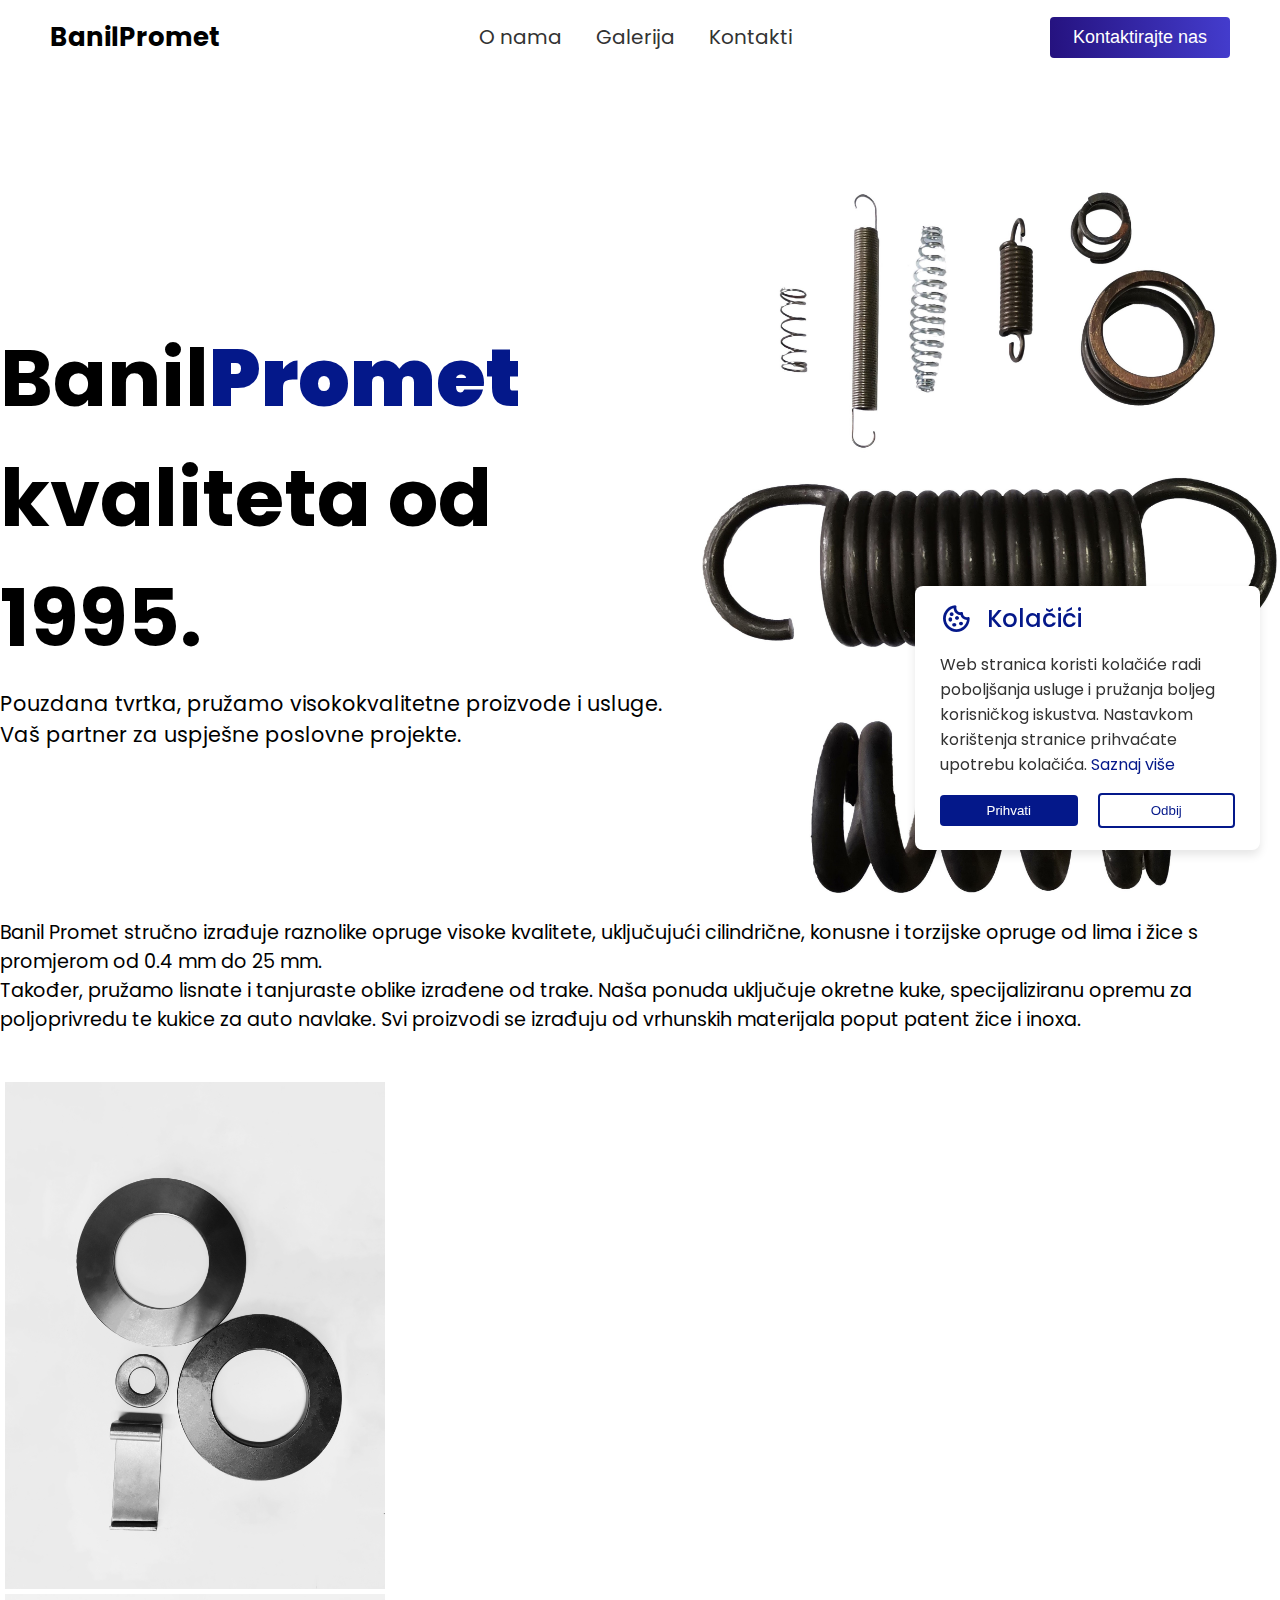
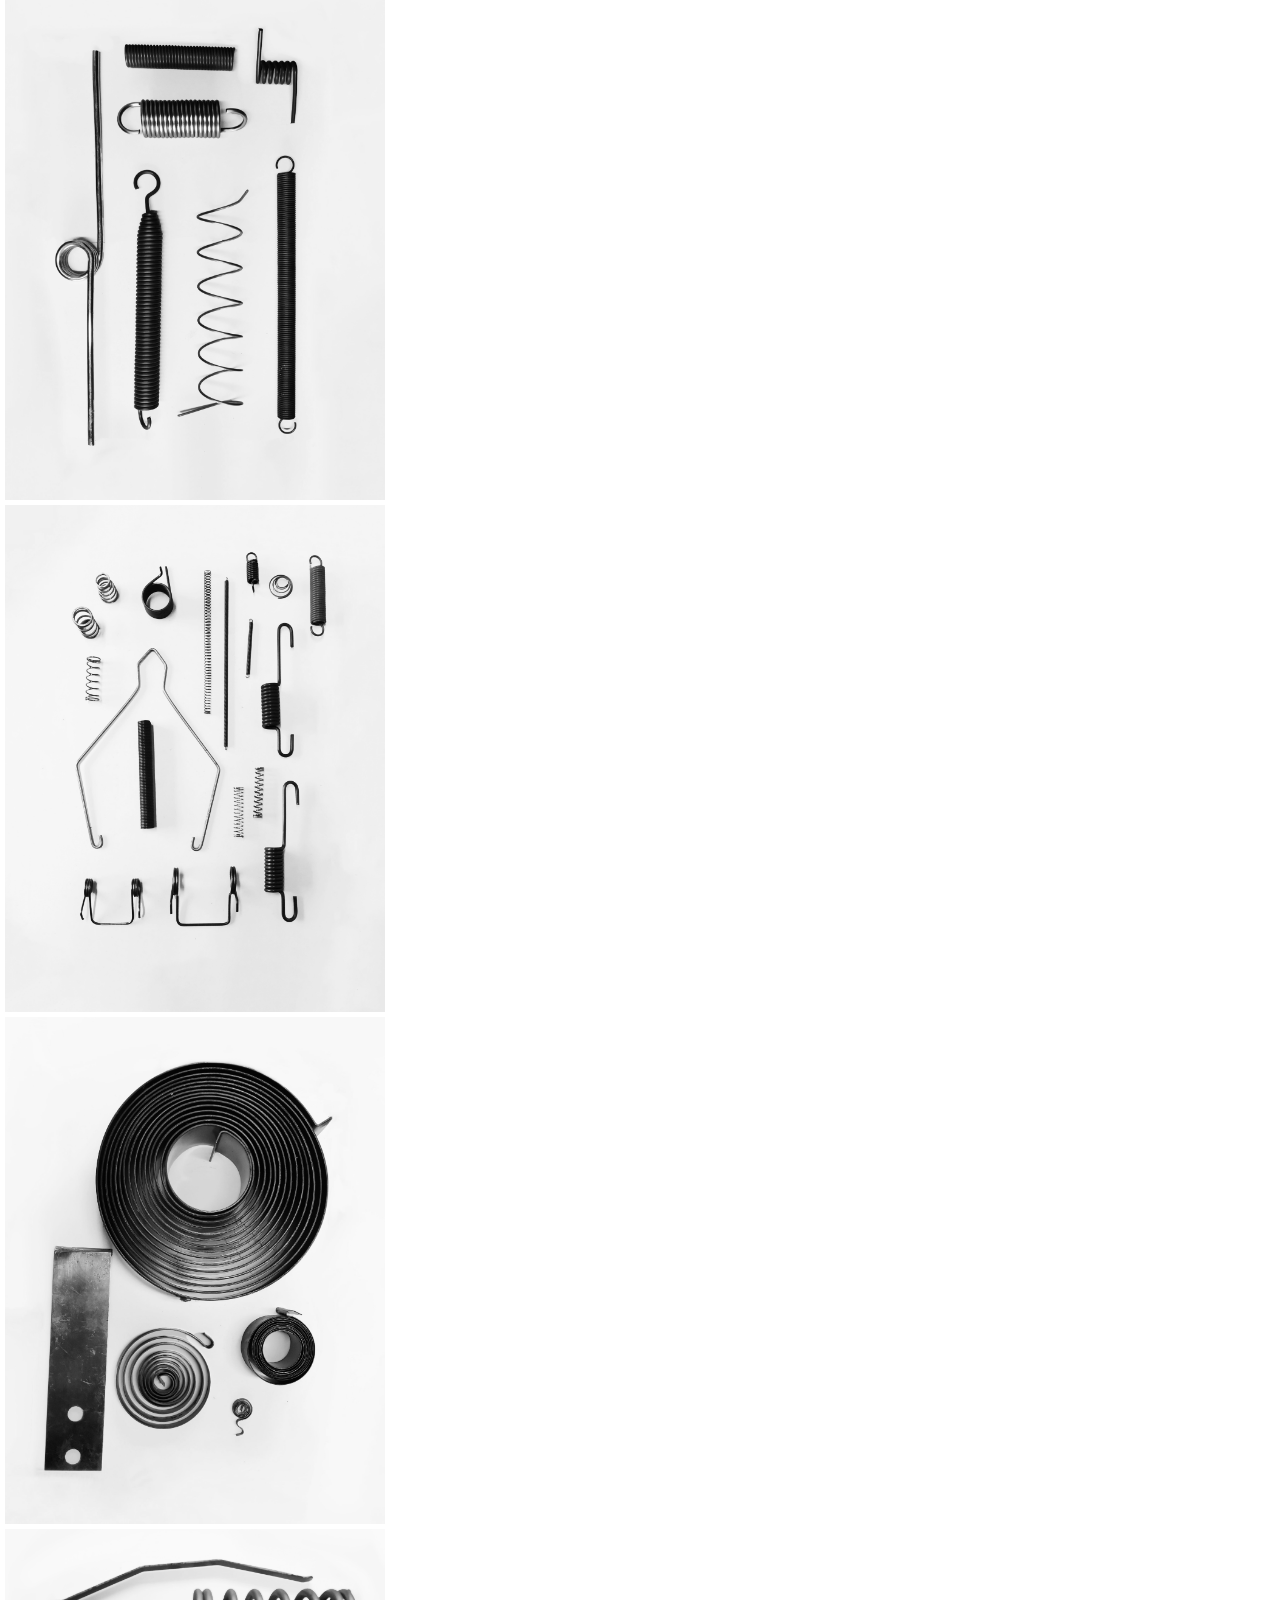
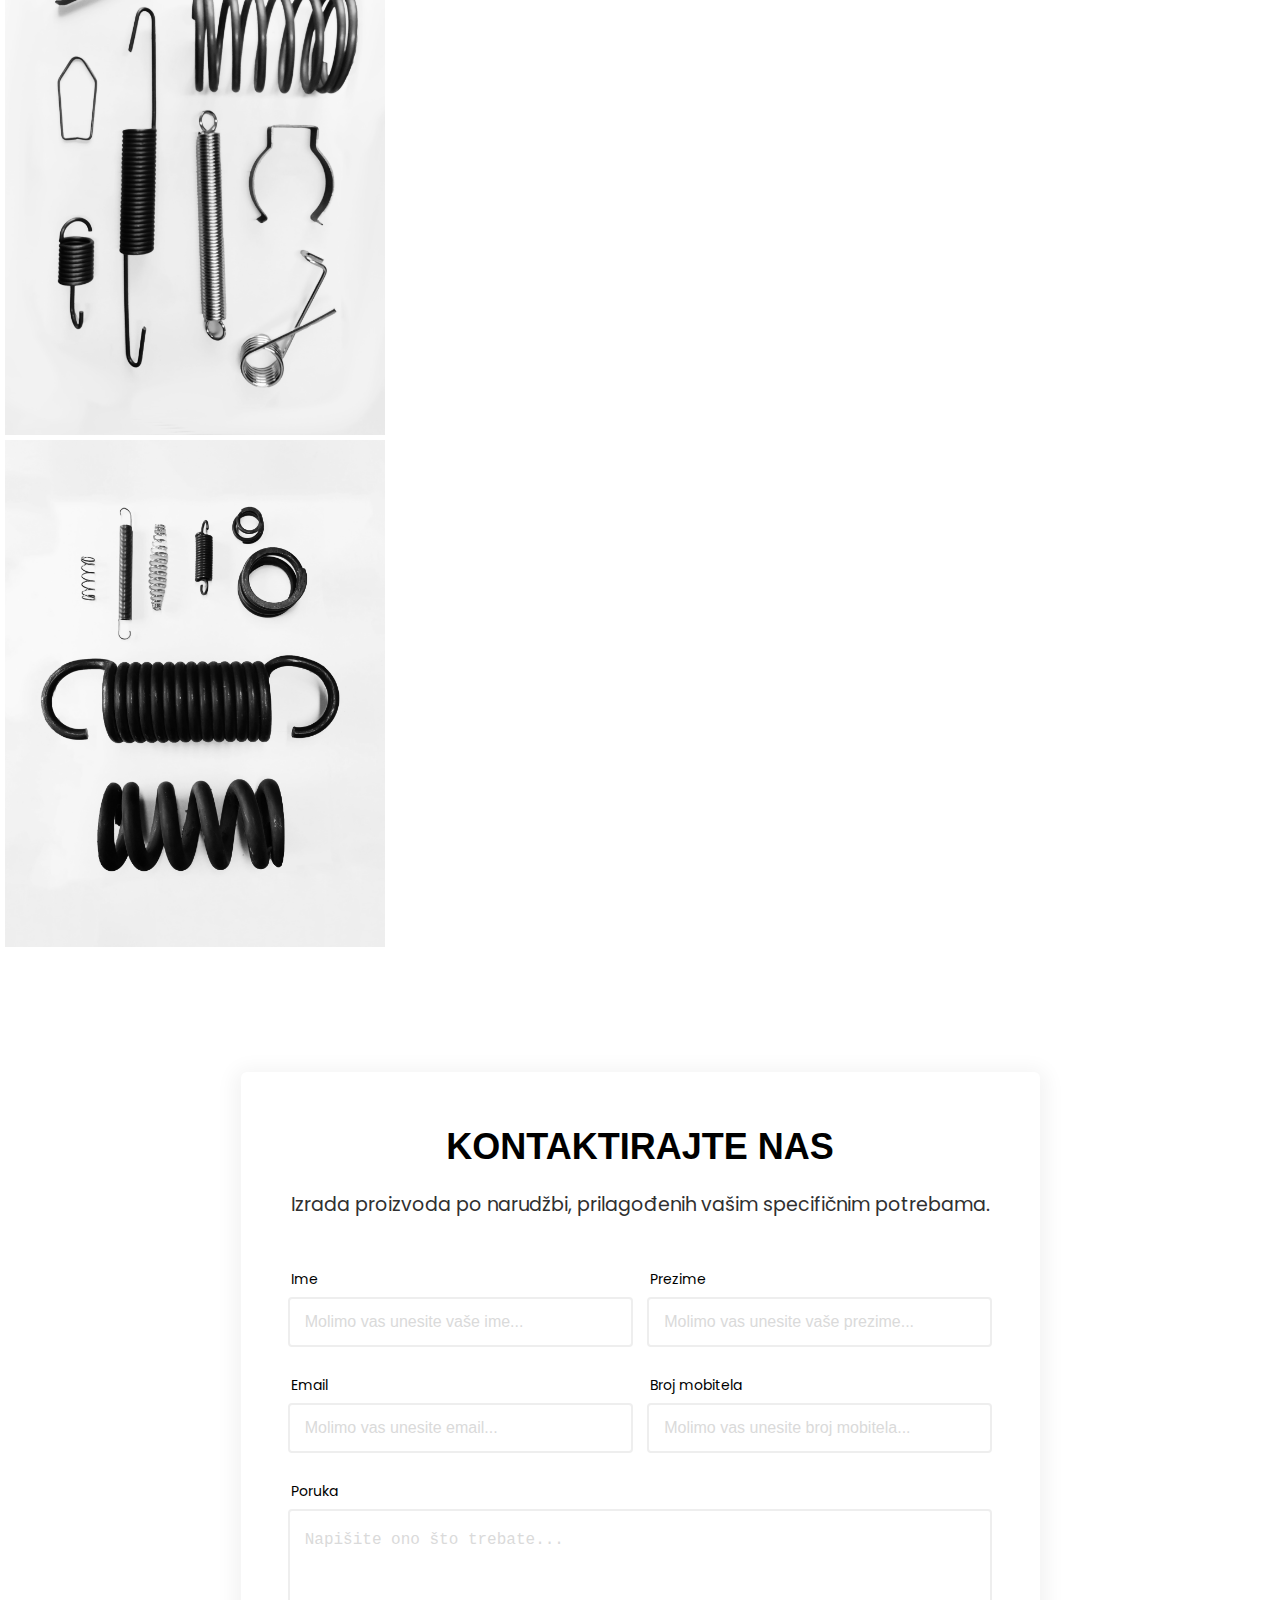
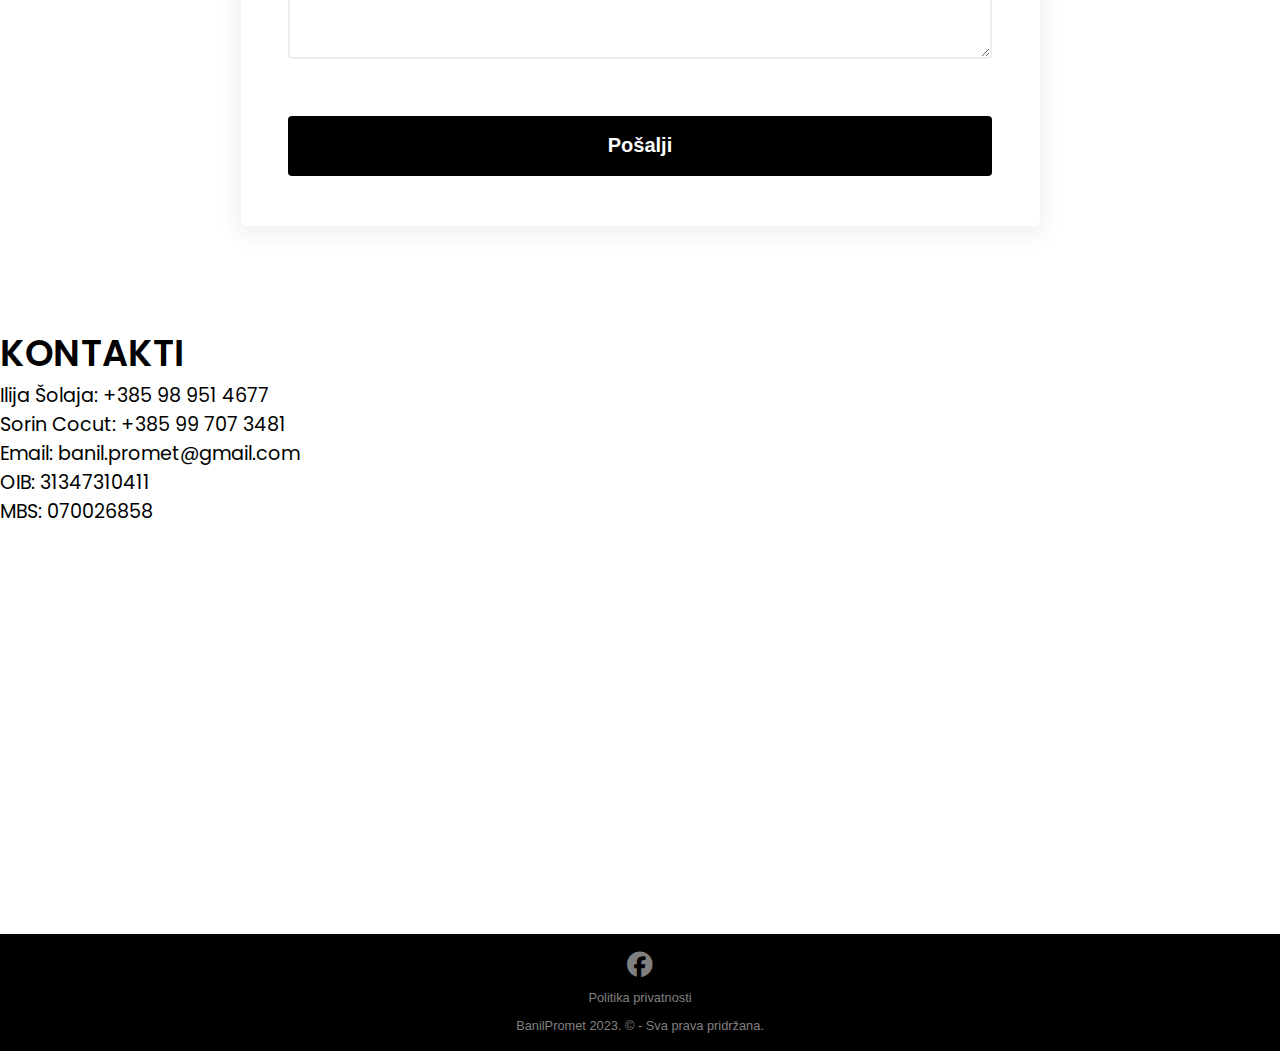
==== index.html @ e34fd718 "Add files via upload" ====
<!DOCTYPE html>
<html lang="en">

<head>
  <meta charset="UTF-8">
  <link rel="shortcut icon" type="x-icon" href="img/logo/logo.png">
  <meta name="viewport" content="width=device-width, initial-scale=1.0">
  <meta http-equiv='cache-control' content='no-cache'> 
  <meta http-equiv='expires' content='0'> 
  <meta http-equiv='pragma' content='no-cache'>
  <title>BanilPromet</title>
    <!-- Google Analytics -->
<script>
  (function(i,s,o,g,r,a,m){i['GoogleAnalyticsObject']=r;i[r]=i[r]||function(){
  (i[r].q=i[r].q||[]).push(arguments)},i[r].l=1*new Date();a=s.createElement(o),
  m=s.getElementsByTagName(o)[0];a.async=1;a.src=g;m.parentNode.insertBefore(a,m)
  })(window,document,'script','https://www.google-analytics.com/analytics.js','ga');
  
  ga('create', 'UA-XXXXX-Y', 'auto');
  ga('send', 'pageview');
  </script>
  <!-- End Google Analytics -->
  <link rel="stylesheet" href="https://cdn.jsdelivr.net/npm/swiper@9/swiper-bundle.min.css" />
  <link href="https://cdn.jsdelivr.net/npm/bootstrap@5.3.2/dist/css/bootstrap.min.css" rel="stylesheet"
    integrity="sha384-T3c6CoIi6uLrA9TneNEoa7RxnatzjcDSCmG1MXxSR1GAsXEV/Dwwykc2MPK8M2HN" crossorigin="anonymous">
    <link rel="preconnect" href="https://fonts.gstatic.com">
    <link href="https://fonts.googleapis.com/css2?family=Poppins:wght@400;600;900&display=swap" rel="stylesheet">
  <link rel="stylesheet" href="css/main.css">
  <link rel="stylesheet" href="css/responisve.css">
  <link rel="stylesheet" href="css/navbar.css">
  <link rel="stylesheet" href="css/slikice.css">
  <link rel="stylesheet" href="css/kontaktirajtenas.css">
  <link rel="stylesheet" href="css/all.css">

</head>

<body>
  <style>
    /* customizable snowflake styling */
    .snowflake {
      color: #fff;
      font-size: 1em;
      font-family: Arial, sans-serif;
      text-shadow: 0 0 5px #000;
    }
     
    .snowflake,.snowflake .inner{animation-iteration-count:infinite;animation-play-state:running}@keyframes snowflakes-fall{0%{transform:translateY(0)}100%{transform:translateY(110vh)}}@keyframes snowflakes-shake{0%,100%{transform:translateX(0)}50%{transform:translateX(80px)}}.snowflake{position:fixed;top:-10%;z-index:9999;-webkit-user-select:none;user-select:none;cursor:default;animation-name:snowflakes-shake;animation-duration:3s;animation-timing-function:ease-in-out}.snowflake .inner{animation-duration:10s;animation-name:snowflakes-fall;animation-timing-function:linear}.snowflake:nth-of-type(0){left:1%;animation-delay:0s}.snowflake:nth-of-type(0) .inner{animation-delay:0s}.snowflake:first-of-type{left:10%;animation-delay:1s}.snowflake:first-of-type .inner,.snowflake:nth-of-type(8) .inner{animation-delay:1s}.snowflake:nth-of-type(2){left:20%;animation-delay:.5s}.snowflake:nth-of-type(2) .inner,.snowflake:nth-of-type(6) .inner{animation-delay:6s}.snowflake:nth-of-type(3){left:30%;animation-delay:2s}.snowflake:nth-of-type(11) .inner,.snowflake:nth-of-type(3) .inner{animation-delay:4s}.snowflake:nth-of-type(4){left:40%;animation-delay:2s}.snowflake:nth-of-type(10) .inner,.snowflake:nth-of-type(4) .inner{animation-delay:2s}.snowflake:nth-of-type(5){left:50%;animation-delay:3s}.snowflake:nth-of-type(5) .inner{animation-delay:8s}.snowflake:nth-of-type(6){left:60%;animation-delay:2s}.snowflake:nth-of-type(7){left:70%;animation-delay:1s}.snowflake:nth-of-type(7) .inner{animation-delay:2.5s}.snowflake:nth-of-type(8){left:80%;animation-delay:0s}.snowflake:nth-of-type(9){left:90%;animation-delay:1.5s}.snowflake:nth-of-type(9) .inner{animation-delay:3s}.snowflake:nth-of-type(10){left:25%;animation-delay:0s}.snowflake:nth-of-type(11){left:65%;animation-delay:2.5s}
    </style>
    <div class="snowflakes" aria-hidden="true">
      <div class="snowflake">
        <div class="inner">❅</div>
      </div>
      <div class="snowflake">
        <div class="inner">❅</div>
      </div>
      <div class="snowflake">
        <div class="inner">❅</div>
      </div>
      <div class="snowflake">
        <div class="inner">❅</div>
      </div>
      <div class="snowflake">
        <div class="inner">❅</div>
      </div>
      <div class="snowflake">
        <div class="inner">❅</div>
      </div>
      <div class="snowflake">
        <div class="inner">❅</div>
      </div>
      <div class="snowflake">
        <div class="inner">❅</div>
      </div>
      <div class="snowflake">
        <div class="inner">❅</div>
      </div>
      <div class="snowflake">
        <div class="inner">❅</div>
      </div>
      <div class="snowflake">
        <div class="inner">❅</div>
      </div>
      <div class="snowflake">
        <div class="inner">❅</div>
      </div>
    </div>
  <div id="loading">
    <div class="spinner"></div>
  </div>
  <div class="container1 container">
    <nav>
      <h2><a href="/" class="b2">BanilPromet</a></h2>
      <div class="navbar">
        <ul class="no-padding no-margin">
          <li><a href="#onama">O nama</a></li>
          <li><a href="#galerija">Galerija</a></li>
          <li><a href="#kontakti">Kontakti</a></li>
        </ul>
      </div>
      <button type="button" class="connection "><a href="#kontaktirajtenas" class="b1">Kontaktirajte nas</a> </button>

      <div class="bc">
        <div class="hamburger-menu">
          <div class="slice"></div>
          <div class="slice"></div>
          <div class="slice"></div>
        </div>
      </div>

    </nav>
  </div>
  
  </div>
  <section class="section-hero container mb-5">
    <div class="hero-gauche">
      <h1>Banil<strong>Promet</strong> <br>kvaliteta od 1995.</h1>
      <p>Pouzdana tvrtka, pružamo visokokvalitetne proizvode i usluge. Vaš partner za uspješne poslovne projekte.
    </div>
    <div class="hero-droite ">
      <img src="img/galery/1.3.jpg" alt="opruge">
    </div>
    <div id="onama"></div>
  </section>
  <div class="container">
    <div class="row justify-content-md-center">
      <div class="c2 mb-5 mt-5 mb-md-0 col-12 col-lg-8 col-md-11">
        <p>Banil Promet stručno izrađuje raznolike opruge visoke kvalitete, uključujući cilindrične, konusne i torzijske
          opruge od lima i žice s promjerom od 0.4 mm do 25 mm. </p>
      </div>
    </div>
  </div>
  <div class="swiper mySwiper container">
    <div class="swiper-wrapper">
      <div class="swiper-slide">
        <img src="img/galery/2.1.jpg" alt="">
      </div>
      <div class="swiper-slide">
        <img src="img/galery/3.1.jpg" alt="">
      </div>
      <div class="swiper-slide">
        <img src="img/galery/4.1.jpg" alt="">
      </div>
      <div class="swiper-slide">
        <img src="img/galery/5.1.jpg" alt="">
      </div>
      <div class="swiper-slide">
        <img src="img/galery/1.1.jpg" alt="">
      </div>
      <div class="swiper-slide">
        <img src="img/galery/6.1.jpg" alt="">
      </div>
 
      <!-- 15 div -->

    </div>
  </div>



  <!-- Swiper JS -->
  <script src="https://cdn.jsdelivr.net/npm/swiper@9/swiper-bundle.min.js"></script>

  <!-- Initialize Swiper -->
  <script>
    var swiper = new Swiper(".mySwiper", {
      effect: "coverflow",
      grabCursor: true,
      centeredSlides: true,
      slidesPerView: "auto",
      coverflowEffect: {
        rotate: 2,
        stretch: 0,
        depth: 150,
        modifier: 1,
        slideShadows: true,
      },
      loop: true,
    });
  </script>
  <div class="container">
    <div class="row justify-content-md-center">
      <div class="c2 mt-5 mt-md-2 col-12 col-lg-8 col-md-11">
        <p>Također, pružamo lisnate i tanjuraste oblike izrađene od
          trake. Naša ponuda uključuje okretne kuke, specijaliziranu opremu za poljoprivredu te kukice za auto navlake.
          Svi proizvodi se izrađuju od vrhunskih materijala poput patent žice i inoxa.</p>
      </div>
    </div>
  </div>

  <div class="container container2 no-padding" id="galerija">
    <div class="d-flex flex-row flex-wrap justify-content-center">
      <div class="d-flex flex-column">
        <img src="img/galery/2.1.jpg" class="img-fluid">

        <img src="img/galery/3.1.jpg" class="img-fluid">
      </div>

      <div class="d-flex flex-column">
        <img src="img/galery/4.1.jpg" class="img-fluid">

        <img src="img/galery/5.1.jpg" class="img-fluid">
      </div>

      <div class="d-flex flex-column">
        <img src="img/galery/6.1.jpg" class="img-fluid">
        <img src="img/galery/1.1.jpg" class="img-fluid">
      </div>
    </div>
  </div>

 
  <div class="contact_us_2 container col-11 col-md-12" id="kontaktirajtenas">
    <div class="responsive-container-block big-container">
      <div class="blueBG">
      </div>
      <div class="responsive-container-block container">
        <form class="form-box" action="https://formsubmit.co/bbbd1732621236dec9d88418cb153013" method="POST">
          <div class="container-block form-wrapper">
            <p class="text-blk contactus-head">
              Kontaktirajte nas
            </p>
            <h1 id="sec03"></h1>
            <p class="text-blk contactus-subhead">
              Izrada proizvoda po narudžbi, prilagođenih vašim specifičnim potrebama.
            </p>
            <div class="responsive-container-block">
              <div class="responsive-cell-block wk-ipadp-6 wk-tab-12 wk-mobile-12 wk-desk-6" id="i10mt">
                <p class="text-blk input-title">
                  Ime
                </p>
                <input class="input" id="ijowk" name="Ime" placeholder="Molimo vas unesite vaše ime..." required>
              </div>
              <div class="responsive-cell-block wk-desk-6 wk-ipadp-6 wk-tab-12 wk-mobile-12">
                <p class="text-blk input-title">
                  Prezime
                </p>
                <input class="input" id="indfi" name="Prezime" placeholder="Molimo vas unesite vaše prezime..."
                  required>
              </div>
              <div class="responsive-cell-block wk-desk-6 wk-ipadp-6 wk-tab-12 wk-mobile-12">
                <p class="text-blk input-title">
                  Email
                </p>
                <input class="input" id="ipmgh" name="Email" placeholder="Molimo vas unesite email..." required>
              </div>
              <div class="responsive-cell-block wk-desk-6 wk-ipadp-6 wk-tab-12 wk-mobile-12">
                <p class="text-blk input-title">
                  Broj mobitela
                </p>
                <input class="input" id="imgis" name="Broj Mobitela" placeholder="Molimo vas unesite broj mobitela..."
                  required>
              </div>
              <div class="responsive-cell-block wk-tab-12 wk-mobile-12 wk-desk-12 wk-ipadp-12" id="i634i">
                <p class="text-blk input-title">
                  Poruka
                </p>
                <textarea class="textinput" id="i5vyy" name="Poruka" placeholder="Napišite ono što trebate..."
                  required></textarea>
              </div>
            </div>
            <button class="submit-btn">
              Pošalji
            </button>
          </div>
          <div class="social-media-links">
          </div>
        </form>
      </div>
    </div>
  </div>
  <div class="container">
    <div class="row d3">
      <div class="col-12 col-lg-6">
        <h1 id="kontakti"></h1>
        <h1>KONTAKTI</h1>
        <p>

          Ilija Šolaja: +385 98 951 4677 <br>
          Sorin Cocut: +385 99 707 3481 <br>
          Email: banil.promet@gmail.com <br>
          OIB: 31347310411 <br>
          MBS: 070026858
        </p>
      </div>
      <div class="col-12 col-lg-6">
        <p>
          <iframe
            src="https://www.google.com/maps/embed?pb=!1m18!1m12!1m3!1d2780.8438327858803!2d16.977237876860507!3d45.814385910004795!2m3!1f0!2f0!3f0!3m2!1i1024!2i768!4f13.1!3m3!1m2!1s0x4767b44f2ce5188f%3A0x8746fec97c2e1b0a!2sBulinac%2098%2C%2043273%2C%20Bulinac%2C%20Hrvatska!5e0!3m2!1shr!2sus!4v1696094321260!5m2!1shr!2sus"
            style="border:0;" allowfullscreen="" loading="lazy" referrerpolicy="no-referrer-when-downgrade"></iframe>
        </p>
      </div>
    </div>
  </div>
  </div>
  
  <footer>
    <div class="footer">
    <div class="row">
    <a href="https://www.facebook.com/banilpromet/?locale=hr_HR"><i class="fa-brands fa-facebook"></i></a>
    </div>
    
    <div class="row justify-content-center">
    <ul>
    <li><a href="pravila">Politika privatnosti</a></li>
    </ul>
    </div>
    
    <div class="row justify-content-center">
     BanilPromet 2023. ©  - Sva prava pridržana.
    </div>
    </div>
    </footer>
    <div class="wrapper">
      <header>
        <i class="bx bx-cookie"></i>
        <h2 class="no-margin">Kolačići</h2>
      </header>
      <div class="data">
        <p>Web stranica koristi kolačiće radi poboljšanja usluge i pružanja boljeg korisničkog iskustva. Nastavkom korištenja stranice prihvaćate upotrebu kolačića. <a href="pravila.html"> Saznaj više</a></p>
      </div>
      <div class="buttons">
        <button class="button" id="acceptBtn">Prihvati</button>
        <button class="button" id="declineBtn">Odbij</button>
      </div>
    </div>
</body>
<script src="https://cdn.jsdelivr.net/npm/bootstrap@5.3.2/dist/js/bootstrap.bundle.min.js"
  integrity="sha384-C6RzsynM9kWDrMNeT87bh95OGNyZPhcTNXj1NW7RuBCsyN/o0jlpcV8Qyq46cDfL" crossorigin="anonymous"></script>
<script src="js/jquery-3.3.1.min.js"></script>
<script src="js/navbar.js"></script>
<script src="js/loading.js"></script>
<link href="https://unpkg.com/boxicons@2.1.2/css/boxicons.min.css" rel="stylesheet" />
<script src="js/script.js"></script>
</html>
---- css/main.css ----
* {
    margin: 0;
    padding: 0;
    box-sizing: border-box;
}

img {
    max-width: 100%;
    height: auto;
    display: block;
}

@import url('https://fonts.googleapis.com/css2?family=Poppins:wght@300;400;500;600&display=swap');
/* font-family: 'Poppins', sans-serif; */

.no-padding {
    padding-left: 0;
    padding-right: 0;
}

.no-margin {
    margin: 0;
}

#loading {
    position: fixed;
    width: 100%;
    height: 100%;
    top: 0;
    left: 0;
    right: 0;
    bottom: 0;
    background-color: #000;
    z-index: 9999;
    display: flex;
    justify-content: center;
    align-items: center;
}

/* Spinner */
.spinner {
    width: 50px;
    height: 50px;
    border: 3px solid #fff;
    border-top-color: transparent;
    border-radius: 50%;
    animation: spin 1s linear infinite;
}

@keyframes spin {
    0% {
        transform: rotate(0deg);
    }

    100% {
        transform: rotate(360deg);
    }
}

/* =============================== OPĆE KARAKTERISTIKE ======================================================= */

a {
    text-decoration: none;
}

.c1 {
    padding-left: 0;
    font-size: 1.25em;
}

.c2 {
    font-size: 1.2em;
}

.section-hero {
    flex-direction: column;
    justify-content: center;
}

.container2 {
    display: none;
}

iframe {
    width: 100%;
    height: 400px;
}

.d3 {
    font-size: 1.20em;
}

.d3 h1 {
    font-size: 1.9em;
    font-weight: 600;
}



.swiper {



    box-sizing: border-box;
}

.swiper-slide {
    background-position: center;
    background-size: cover;
    width: 250px;

}

.swiper-slide img {
    display: block;
    width: 100%;
}

.footer {
    background: #000;
    padding: 5px 0px;
    font-family: 'Play', sans-serif;
    text-align: center;
}

.footer .row {
    width: 100%;
    margin: 1% 0%;
    color: gray;
    font-size: 0.8em;
}

.footer .row a {
    text-decoration: none;
    color: gray;
    transition: 0.5s;
}

.footer .row a:hover {
    color: #fff;
}

.footer .row ul {
    width: 100%;
}

.footer .row ul li {
    display: inline-block;
    margin: 0px 30px;
}

.footer .row a i {
    font-size: 2em;
    margin: 0% 1%;
}

@media (max-width:720px) {
    .footer {
        text-align: left;
        padding: 5%;
    }

    .footer .row ul li {
        display: block;
        margin: 10px 0px;
        text-align: left;
    }

    .footer .row a i {
        margin: 0% 3%;
    }
}

.wrapper {
    position: fixed;
    bottom: 50px;
    right: -370px;
    max-width: 345px;
    width: 100%;
    background: #fff;
    border-radius: 8px;
    padding: 15px 25px 22px;
    transition: right 0.3s ease;
    box-shadow: 0 5px 10px rgba(0, 0, 0, 0.1);
    z-index: 1000;
  }
  .wrapper.show {
    right: 20px;
  }
  .wrapper header {
    display: flex;
    align-items: center;
    column-gap: 15px;
  }
  header i {
    color: #04188a;;
    font-size: 32px;
  }
  header h2 {
    color: #04188a;;
    font-weight: 500;
  }
  .wrapper .data {
    margin-top: 16px;
  }
  .wrapper .data p {
    color: #333;
    font-size: 16px;
  }
  .data p a {
    color: #04188a;;
    text-decoration: none;
  }
  .data p a:hover {
    text-decoration: underline;
  }
  .wrapper .buttons {
    margin-top: 16px;
    width: 100%;
    display: flex;
    align-items: center;
    justify-content: space-between;
  }
  .buttons .button {
    border: none;
    color: #fff;
    padding: 8px 0;
    border-radius: 4px;
    background: #04188a;;
    cursor: pointer;
    width: calc(100% / 2 - 10px);
    transition: all 0.2s ease;
  }
  .buttons #acceptBtn:hover {
    background-color: #034bf1;
  }
  #declineBtn {
    border: 2px solid #04188a;;
    background-color: #fff;
    color: #04188a;;
  }
  #declineBtn:hover {
    background-color: #04188a;
    color: #fff;
  }

  .u1{
    text-align: center;
    margin-bottom: 50px;
  }
---- css/responisve.css ----
@media screen and (min-width: 576px){
    .cookies{
        flex-wrap: nowrap;
    }
}
@media screen and (min-width: 768px){
    
    .hero-gauche h1 {
        font-size: 55px;
       
    }
    .section-hero{
        flex-direction: row;
    }
    .container2{
        display: block;
        margin-top: 3em;
    }
    .flex-column {
        max-width: 240px;
    }
    .container2 img {
        margin: 5px;
    }
    .swiper{
        display: none;
    }
    
   
}
@media screen and (min-width: 992px){
    
    .c1{
        padding-left: 1em;
    }
    .hero-gauche h1 {

        font-size: 80px;
    }
    .container2{
        display: block;
    }
    .flex-column {
        max-width: 320px;
    }
    .container2 img {
        margin-bottom: 5px;
    }
    
    
}
@media screen and (min-width: 1200px){
    .hero-gauche h1 {

        font-size: 80px;
    }
    .container2{
        display: block;
    }
    .flex-column {
        max-width: 380px;
    }
    .container2 img {
       margin-bottom: 5px;
    }
    

}
@media screen and (min-width: 1400px){
    .container2{
        display: block;
    }
.flex-column {
    max-width: 440px;
}

.container2 img {
    margin: 5px;
}



}
---- css/navbar.css ----
*, ::before, ::after {

    box-sizing: border-box;
    padding: 0;
    margin: 0;
}

body {
    font-family: Poppins , 'Arial' , 'sans-serif';
    height: 100vh;
}

.container1 {

    width: 100%;
    height: auto;
    display: flex;
    flex-wrap: wrap;
    flex-direction: column;
    align-items: center;


}

/* Navigation */

nav {
    position: fixed;
    top: 0;
    width: 100%;
    height: 75px;
    background: white;
    display: flex;
    padding-left: 50px;
    padding-right: 50px;
    align-items: center;
    justify-content: space-between;
    z-index: 10;
}

nav h2 {

    font-size: 26px;
 
    margin-right: auto;
}
.b2{
    color: black;
}
.b1 {
    color: white;
}
nav ul {
    list-style-type: none;
}

nav ul li {

    display: inline-block;
    margin: 0 15px;
    font-size: 20px;
    
}

nav ul li a {
    color: #333;
    text-decoration: none;
}

nav ul li a::after {
    content: "";
    display: block; /* car de base les pseudos-éléments sont de type inline*/

    width: 0px;
    height: 2px;

    margin: 0 auto 0 auto;
    
    border-radius: 2px;
    
    background: #04188a;
    transition: width 0.2s ease-out;
}

nav ul li a:hover::after {
    width: 80%;
}
nav ul li a:hover {
    color: #04188a;
}


nav .connection {

    /* position: relative;
    top: -2px; */
    
    width: 180px;
    height: auto;
    padding: 10px 0;
    margin-left: auto;
    border: none;
    border-radius: 4px;

    outline: none;
    background: linear-gradient(84.12deg, #1d076b -24.93%, #504dec 139.25%);

    color: white;

    font-size: 18px;

    display: flex;
    justify-content: center;
    align-items: center;

    cursor: pointer;
}

nav .connection:hover {

    background: linear-gradient(84.12deg, #9271E8 139.25%, #060881 -24.93%) ;

}


/* Hamburger anim */

nav .hamburger-menu{

    display: none;

    position: absolute;
    top: 10px;
    right: 20px;

    width: 40px;
    height: 42px;

    cursor: pointer;

}

nav .hamburger-menu .slice {

    position: absolute;

    width: 100%;
    height: 4px;

    background: #000;
    border-radius: 4px;

    
    transition: all 0.5s ease-in-out;
    
}

nav .hamburger-menu .slice:nth-child(1) {

    top: 5px;
    
}
nav .hamburger-menu .slice:nth-child(2) {

    top: 18px;
    
}
nav .hamburger-menu .slice:nth-child(3) {

    top: 31px;
    
}

nav .hamburger-menu.active .slice:nth-child(1) {
    top: 18px;
    transform: rotate(135deg);

}
nav .hamburger-menu.active .slice:nth-child(2) {
    opacity: 0;
    transform: translateX(-10px);

}
nav .hamburger-menu.active .slice:nth-child(3) {
    top: 18px;
    transform: rotate(-135deg);

}



/* Hero Section */

.section-hero {

    position: relative;
    margin-top: 90px;

    display: flex;
    justify-content: space-around;
    align-items: center;

}

.hero-gauche {

    max-width: 700px;
}



.hero-gauche h1 strong {

    color: #04188a;
}

.hero-gauche p {

    margin-top: 10px;
    font-size: 1.3em;
}

.hero-gauche input {
    

    width: 300px;

    margin-top: 40px;
    padding: 7px;

    font-size: 20px;

    border: 1px solid #333;
    outline: none;
    border-radius: 4px;

}

.hero-gauche input:focus {

    border: 1px solid #9271E8;
}

.hero-gauche button {

    position: relative;
    left: 20px;

    width: 150px;
    height: auto;
    padding: 10px;

    border: none;
    border-radius: 4px;

    outline: none;
    background: linear-gradient(84.12deg, #522FCF -24.93%, #9271E8 139.25%);

    color: white;

    font-size: 18px;

     cursor: pointer;

}
.hero-gauche button:hover {

    background: linear-gradient(84.12deg, #9271E8 139.25%, #522FCF -24.93%) ;

}


.hero-droite {
    max-width: 700px;
}

.hero-droite img {
    margin-top: 25px;
    width: 900px;
}


/* Medias Queries */

@media screen and (max-width: 1350px) {

    .section-hero {

        margin-top: 150px;
    }
}

@media screen and (max-width: 850px) {
    .hero-gauche h1 {
        font-size: 55px;
    }
    /* Navigation */

    nav {
        height: auto;
        width: 100%;
        flex-direction: column;
        justify-content: center;
    }

    nav ul li {

        display: block;
        margin: 15px 0;
        text-align: center;
    }

    nav h2,
    nav .navbar,
    nav .connection {

        position: relative;
        top: 75px;
        margin: 0;
        display: none;
    }

    nav .hamburger-menu {
        display: block;
        
    }
    nav .bc{
        width: 100%;
        background-color: white;
        height: 60px;
    }


    nav.active {
        padding-bottom: 100px;
    }

    nav.active h2,
    nav.active .navbar,
    nav.active .connection {
    
        position: relative;
        top: 75px;
    
        display: block;
    }

    /* Hero */

    

    .section-hero{
        width: 90%;
        margin: 0 auto;
        margin-top: 100px
    }

    .hero-gauche h1 {
        font-size: 60px;
    }

}


@media screen and (max-width: 480px) {

    

    .hero-gauche h1 {
        font-size: 50px;
    }

    .hero-gauche p {

        font-size: 18px;
    }


    .hero-gauche form {

        display: flex;
        flex-direction: column;
        justify-content: center;
        align-items: center;
    }

    .hero-gauche button {

        margin-top: 10px;
    }
}

@media screen and (max-width: 390px) {
    
    .section-hero{
        width: 90%;
        margin: 0 auto;
        padding-top: 100px;
    }
    .hero-gauche h1 {
        font-size: 40px;
    }
}
---- css/kontaktirajtenas.css ----
.contact_us_2 .text-blk {
    margin-top: 0px;
    margin-right: 0px;
    margin-bottom: 0px;
    margin-left: 0px;
    line-height: 25px;
  }
  
  .contact_us_2 .responsive-cell-block {
    min-height: 75px;
  }
  
  .contact_us_2 input:focus {
    outline-color: initial;
    outline-style: none;
    outline-width: initial;
  }
  
  .contact_us_2 .container-block {
    min-height: 75px;
    width: 100%;
    padding-top: 10px;
    padding-right: 10px;
    padding-bottom: 10px;
    padding-left: 10px;
    display: block;
  }
  
  .contact_us_2 .submit-btn:hover {
    background-image: initial;
    background-position-x: initial;
    background-position-y: initial;
    background-size: initial;
    background-attachment: initial;
    background-origin: initial;
    background-clip: initial;
    background-color: #0a144d;
  }
  
  .contact_us_2 .responsive-container-block {
    min-height: 75px;
    height: fit-content;
    width: 100%;
    display: flex;
    flex-wrap: wrap;
    justify-content: flex-start;
    margin-top: 0px;
    margin-right: auto;
    margin-bottom: 50px;
    margin-left: auto;
    padding-top: 0px;
    padding-right: 0px;
    padding-bottom: 0px;
    padding-left: 0px;
  }
  
  .contact_us_2 .responsive-container-block.big-container {
    position: relative;
    height: auto;
  }
  
  .contact_us_2 .responsive-container-block.container {
    position: static;
    min-height: 75px;
    flex-direction: column;
    z-index: 2;
    max-width: 800px;
    margin-top: 120px;
    margin-right: auto;
    margin-bottom: 50px;
    margin-left: auto;
  }
  
  .contact_us_2 .container-block.form-wrapper {
    background-color: white;
    max-width: 799px;
    text-align: center;
    padding-top: 50px;
    padding-right: 40px;
    padding-bottom: 50px;
    padding-left: 40px;
    box-shadow: rgba(0, 0, 0, 0.05) 0px 4px 20px 7px;
    border-top-left-radius: 6px;
    border-top-right-radius: 6px;
    border-bottom-right-radius: 6px;
    border-bottom-left-radius: 6px;
    margin-top: 0px;
    margin-right: auto;
    margin-bottom: 0px;
    margin-left: auto;
  }
  
.text-blk.contactus-head {
    font-size: 36px;
    line-height: 50px;
    font-weight: bolder;
    color: #000000;
    font-family: 'Segoe UI', Tahoma, Geneva, Verdana, sans-serif;
    padding-bottom: 20px;
    text-transform: uppercase;
  }
  
  .contact_us_2 .text-blk.contactus-subhead {
    color: #303030;
    margin-top: 0px;
    margin-right: 0px;
    margin-bottom: 50px;
    margin-left: 0px;
    font-size: 19px;
  }
  
  .contact_us_2 .responsive-cell-block.wk-desk-6.wk-ipadp-6.wk-tab-12.wk-mobile-12 {
    margin-top: 0px;
    margin-right: 0px;
    margin-bottom: 26px;
    margin-left: 0px;
    min-height: 50px;
  }
  
  .contact_us_2 .input {
    width: 96%;
    height: 50px;
    padding-top: 1px;
    padding-right: 15px;
    padding-bottom: 1px;
    padding-left: 15px;
    border-top-width: 2px;
    border-right-width: 2px;
    border-bottom-width: 2px;
    border-left-width: 2px;
    border-top-style: solid;
    border-right-style: solid;
    border-bottom-style: solid;
    border-left-style: solid;
    border-top-color: #eeeeee;
    border-right-color: #eeeeee;
    border-bottom-color: #eeeeee;
    border-left-color: #eeeeee;
    border-image-source: initial;
    border-image-slice: initial;
    border-image-width: initial;
    border-image-outset: initial;
    border-image-repeat: initial;
    font-size: 16px;
    color: rgb(0, 0, 0);
    border-top-left-radius: 4px;
    border-top-right-radius: 4px;
    border-bottom-right-radius: 4px;
    border-bottom-left-radius: 4px;
  }
  
  .contact_us_2 .textinput {
    width: 98%;
    min-height: 150px;
    padding-top: 20px;
    padding-right: 15px;
    padding-bottom: 20px;
    padding-left: 15px;
    border-top-width: 2px;
    border-right-width: 2px;
    border-bottom-width: 2px;
    border-left-width: 2px;
    border-top-style: solid;
    border-right-style: solid;
    border-bottom-style: solid;
    border-left-style: solid;
    border-top-color: #eeeeee;
    border-right-color: #eeeeee;
    border-bottom-color: #eeeeee;
    border-left-color: #eeeeee;
    border-image-source: initial;
    border-image-slice: initial;
    border-image-width: initial;
    border-image-outset: initial;
    border-image-repeat: initial;
    font-size: 16px;
    border-top-left-radius: 4px;
    border-top-right-radius: 4px;
    border-bottom-right-radius: 4px;
    border-bottom-left-radius: 4px;
  }
  
  .contact_us_2 .submit-btn {
    width: 98%;
    background-color: #000000;
    height: 60px;
    font-size: 20px;
    font-weight: 700;
    color: white;
    border-top-width: 0px;
    border-right-width: 0px;
    border-bottom-width: 0px;
    border-left-width: 0px;
    border-top-style: outset;
    border-right-style: outset;
    border-bottom-style: outset;
    border-left-style: outset;
    border-top-color: #767676;
    border-right-color: #767676;
    border-bottom-color: #767676;
    border-left-color: #767676;
    border-image-source: initial;
    border-image-slice: initial;
    border-image-width: initial;
    border-image-outset: initial;
    border-image-repeat: initial;
    border-top-left-radius: 4px;
    border-top-right-radius: 4px;
    border-bottom-right-radius: 4px;
    border-bottom-left-radius: 4px;
    cursor: pointer;
  }
  
  .contact_us_2 .form-box {
    margin-top: 0px;
    margin-right: auto;
    margin-bottom: 0px;
    margin-left: auto;
  }
  
 
  
  
  .contact_us_2 .text-blk.input-title {
    text-align: left;
    padding-top: 0px;
    padding-right: 0px;
    padding-bottom: 0px;
    padding-left: 10px;
    font-size: 14px;
    margin-top: 0px;
    margin-right: 0px;
    margin-bottom: 5px;
    margin-left: 0px;
    color: #000000;
  }
  
  .contact_us_2 ::placeholder {
    color: #dadada;
  }
  
  .contact_us_2 .blueBG {
    position: absolute;
    width: 100%;
    left: 0px;
    top: 0px;
  }
  
  @media (max-width: 768px) {
    
    .contact_us_2 .text-blk.contactus-subhead {
        font-size: 14px;
      }
    .contact_us_2 .submit-btn {
      width: 100%;
    }
  
    .contact_us_2 .input {
      width: 100%;
    }
  
    .contact_us_2 .textinput {
      width: 100%;
    }
  
    .contact_us_2 .container-block.form-wrapper {
      margin-top: 80px;
      margin-right: 0px;
      margin-bottom: 0px;
      margin-left: 0px;
    }
  
    .contact_us_2 .text-blk.input-title {
      padding-top: 0px;
      padding-right: 0px;
      padding-bottom: 0px;
      padding-left: 0px;
    }
  
    .contact_us_2 .responsive-container-block.container {
      margin-top: 80px;
      margin-right: 0px;
      margin-bottom: 50px;
      margin-left: 0px;
    }
  
    .contact_us_2 .container-block.form-wrapper {
      margin-top: 0px;
      margin-right: 0px;
      margin-bottom: 0px;
      margin-left: 0px;
    }
  
    .contact_us_2 .text-blk.contactus-head {
      font-size: 25px;
      line-height: 40px;
    }
  }
  
  @media (max-width: 500px) {
    .contact_us_2 .container-block.form-wrapper {
      padding-top: 50px;
      padding-right: 15px;
      padding-bottom: 50px;
      padding-left: 15px;
    }
    .contact_us_2 .text-blk.contactus-subhead{
      font-size: 1.2em;
    }
    .contact_us_2 .container-block.form-wrapper {
      margin-top: 60px;
      margin-right: 0px;
      margin-bottom: 0px;
      margin-left: 0px;
    }
  
    .contact_us_2 .responsive-cell-block.wk-ipadp-6.wk-tab-12.wk-mobile-12.wk-desk-6 {
      margin-top: 0px;
      margin-right: 0px;
      margin-bottom: 15px;
      margin-left: 0px;
    }
  
    .contact_us_2 .responsive-container-block {
      margin-top: 0px;
      margin-right: 0px;
      margin-bottom: 35px;
      margin-left: 0px;
    }
  
    .contact_us_2 .text-blk.input-title {
      font-size: 0.9em;
    }
  
    .contact_us_2 .responsive-container-block.container {
      margin-top: 50px;
      margin-right: 0px;
      margin-bottom: 50px;
      margin-left: 0px;
    }
  
    .contact_us_2 .container-block.form-wrapper {
      margin-top: 0px;
      margin-right: 0px;
      margin-bottom: 0px;
      margin-left: 0px;
    }
  
    
  
    .contact_us_2 .text-blk.contactus-head {
      font-size: 1.5em;
      line-height: 34px;
    }
  
    .contact_us_2 .input {
      height: 45px;
    }
  }
 

*,
*:before,
*:after {
  -moz-box-sizing: border-box;
  -webkit-box-sizing: border-box;
  box-sizing: border-box;
}

body {
  margin: 0;
}

.wk-desk-1 {
  width: 8.333333%;
}

.wk-desk-2 {
  width: 16.666667%;
}

.wk-desk-3 {
  width: 25%;
}

.wk-desk-4 {
  width: 33.333333%;
}

.wk-desk-5 {
  width: 41.666667%;
}

.wk-desk-6 {
  width: 50%;
}

.wk-desk-7 {
  width: 58.333333%;
}

.wk-desk-8 {
  width: 66.666667%;
}

.wk-desk-9 {
  width: 75%;
}

.wk-desk-10 {
  width: 83.333333%;
}

.wk-desk-11 {
  width: 91.666667%;
}

.wk-desk-12 {
  width: 100%;
}

@media (max-width: 1024px) {
  .wk-ipadp-1 {
    width: 8.333333%;
  }

  .wk-ipadp-2 {
    width: 16.666667%;
  }

  .wk-ipadp-3 {
    width: 25%;
  }

  .wk-ipadp-4 {
    width: 33.333333%;
  }

  .wk-ipadp-5 {
    width: 41.666667%;
  }

  .wk-ipadp-6 {
    width: 50%;
  }

  .wk-ipadp-7 {
    width: 58.333333%;
  }

  .wk-ipadp-8 {
    width: 66.666667%;
  }

  .wk-ipadp-9 {
    width: 75%;
  }

  .wk-ipadp-10 {
    width: 83.333333%;
  }

  .wk-ipadp-11 {
    width: 91.666667%;
  }

  .wk-ipadp-12 {
    width: 100%;
  }
}

@media (max-width: 768px) {
  .wk-tab-1 {
    width: 8.333333%;
  }

  .wk-tab-2 {
    width: 16.666667%;
  }

  .wk-tab-3 {
    width: 25%;
  }

  .wk-tab-4 {
    width: 33.333333%;
  }

  .wk-tab-5 {
    width: 41.666667%;
  }

  .wk-tab-6 {
    width: 50%;
  }

  .wk-tab-7 {
    width: 58.333333%;
  }

  .wk-tab-8 {
    width: 66.666667%;
  }

  .wk-tab-9 {
    width: 75%;
  }

  .wk-tab-10 {
    width: 83.333333%;
  }

  .wk-tab-11 {
    width: 91.666667%;
  }

  .wk-tab-12 {
    width: 100%;
  }
}

@media (max-width: 500px) {
  .wk-mobile-1 {
    width: 8.333333%;
  }

  .wk-mobile-2 {
    width: 16.666667%;
  }

  .wk-mobile-3 {
    width: 25%;
  }

  .wk-mobile-4 {
    width: 33.333333%;
  }

  .wk-mobile-5 {
    width: 41.666667%;
  }

  .wk-mobile-6 {
    width: 50%;
  }

  .wk-mobile-7 {
    width: 58.333333%;
  }

  .wk-mobile-8 {
    width: 66.666667%;
  }

  .wk-mobile-9 {
    width: 75%;
  }

  .wk-mobile-10 {
    width: 83.333333%;
  }

  .wk-mobile-11 {
    width: 91.666667%;
  }

  .wk-mobile-12 {
    width: 100%;
  }
}
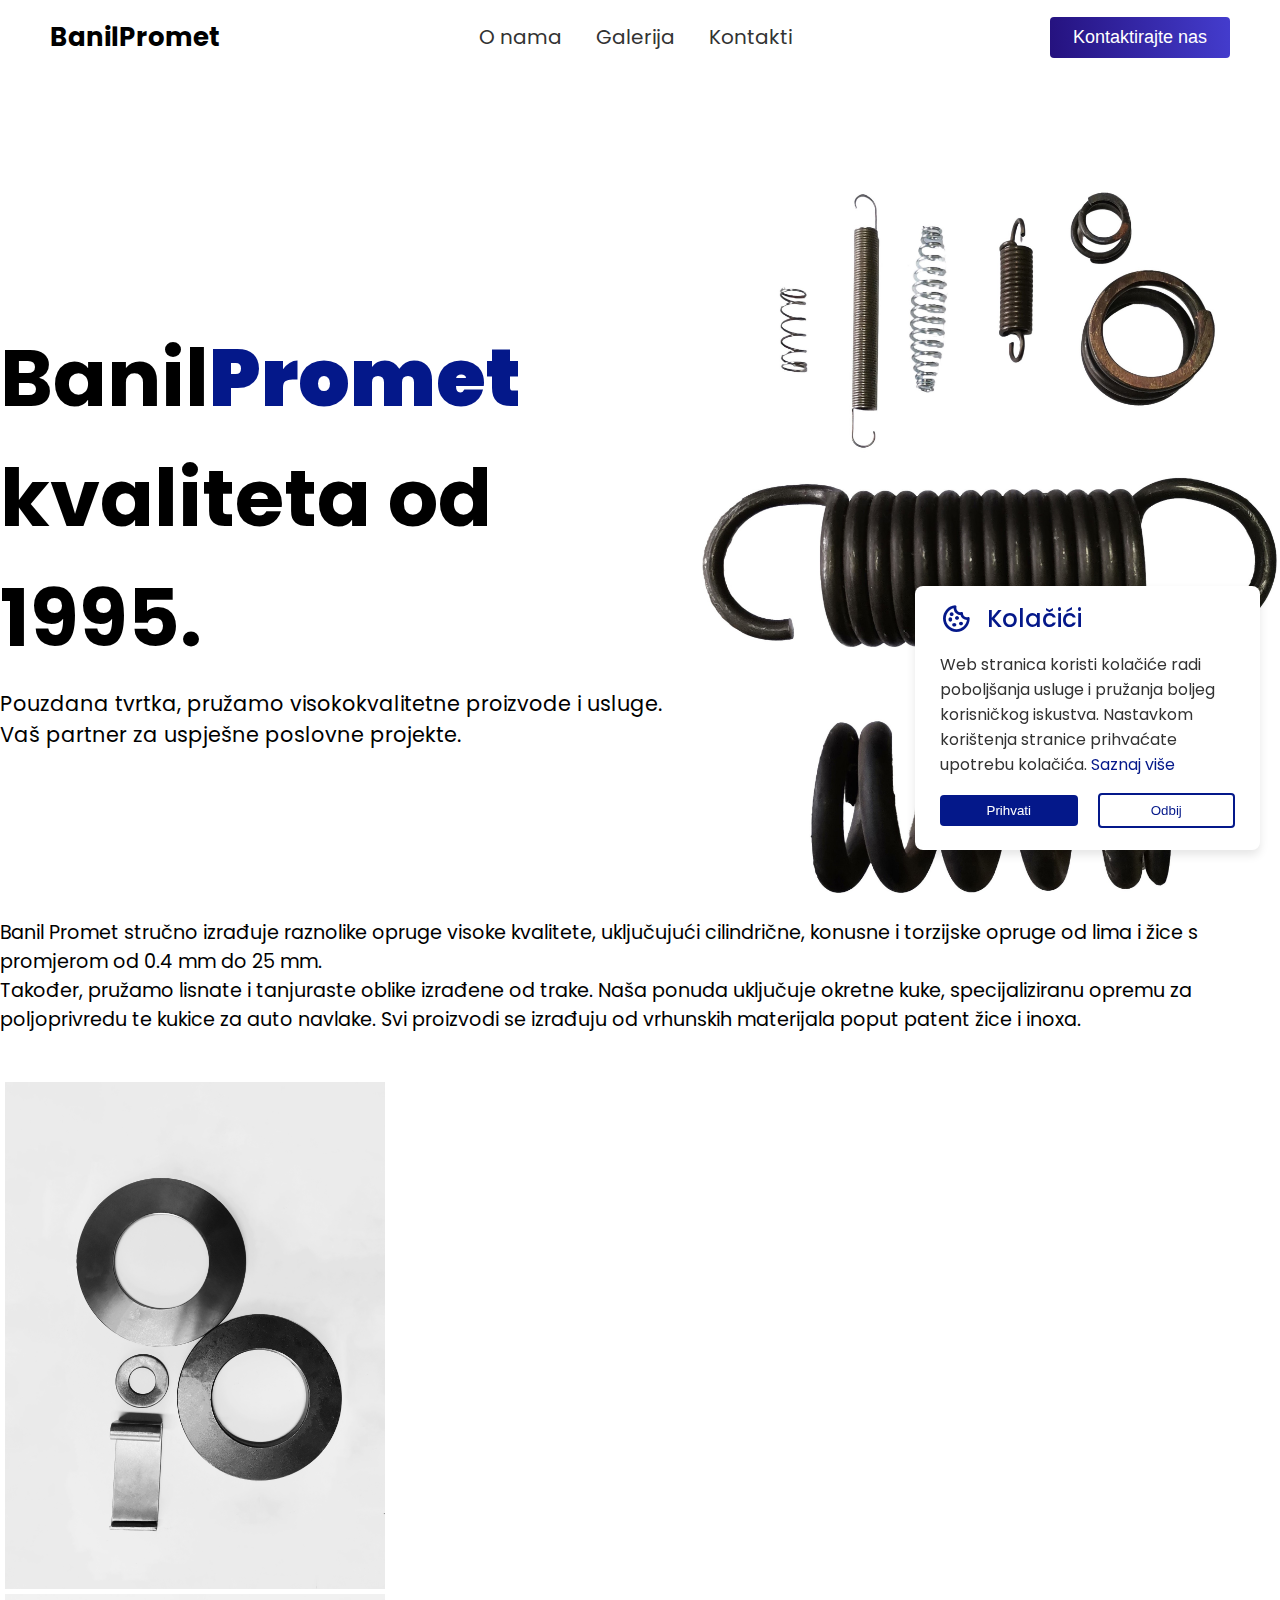
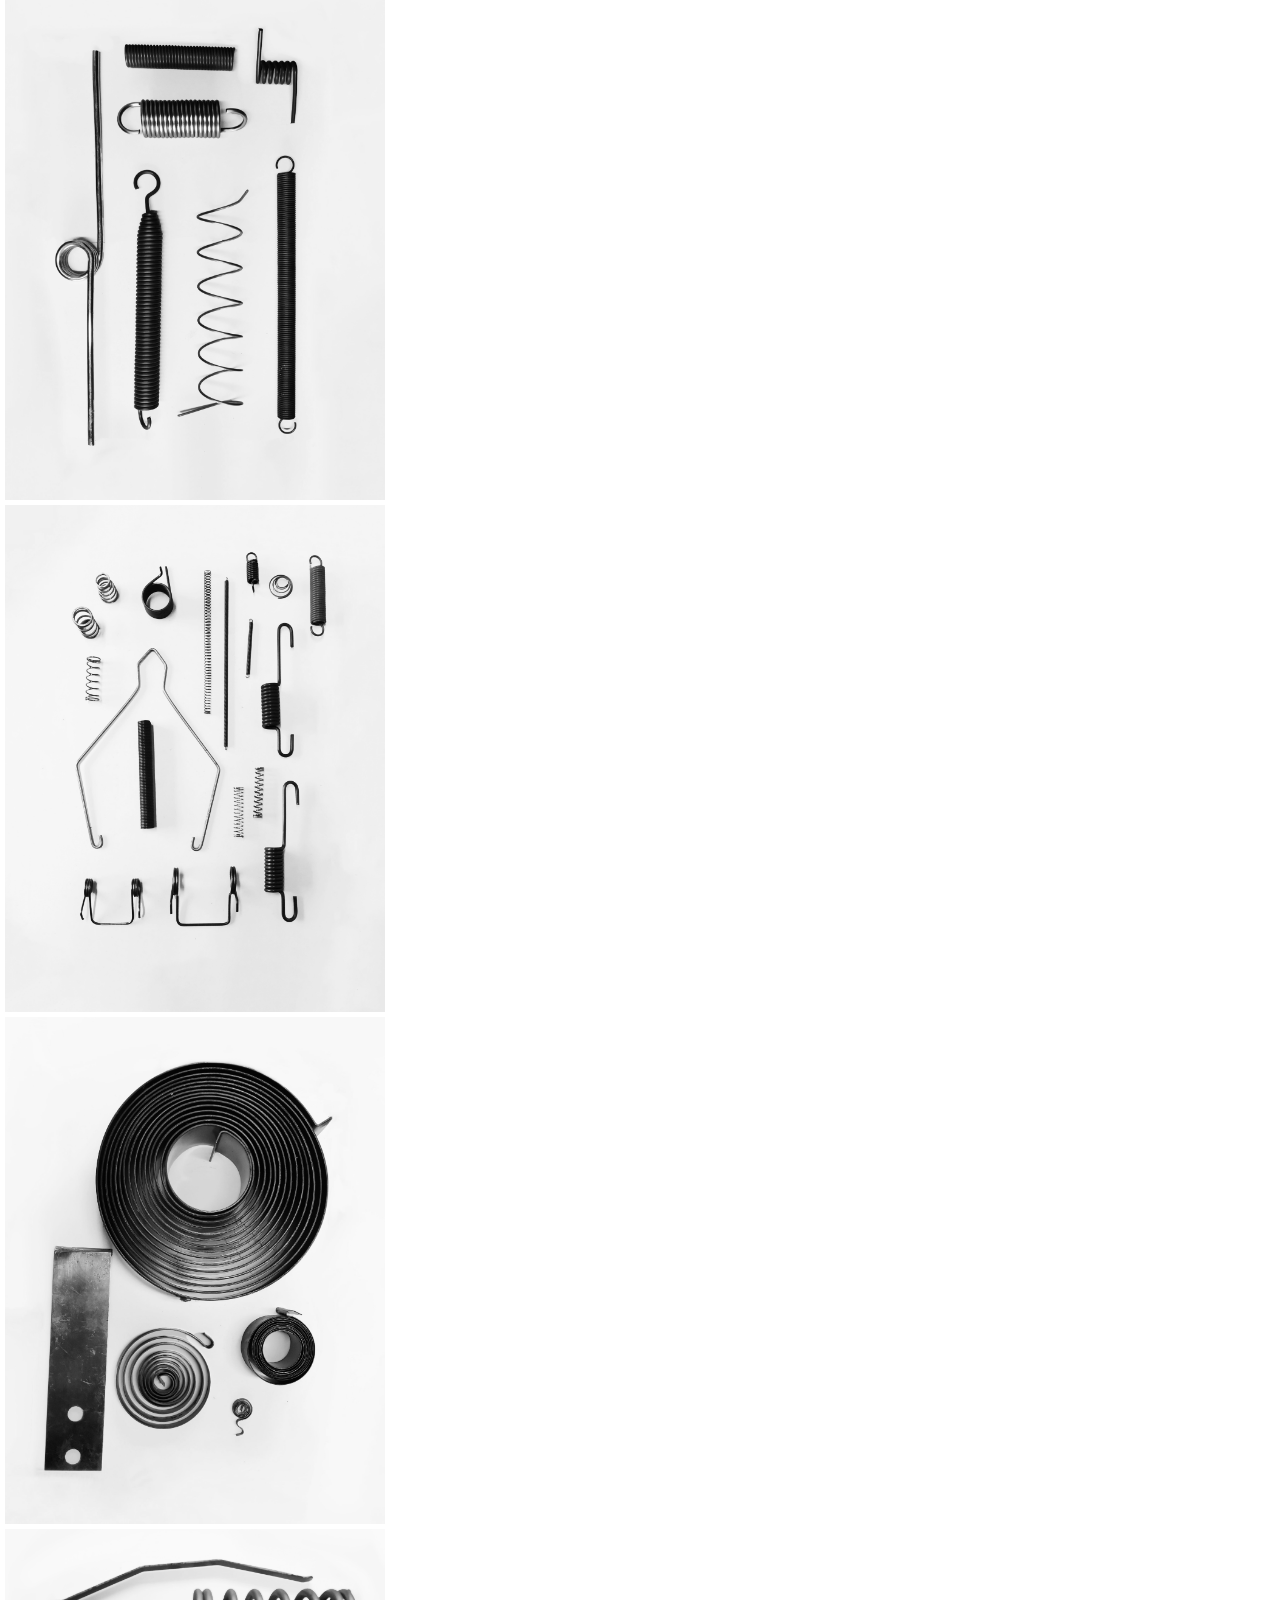
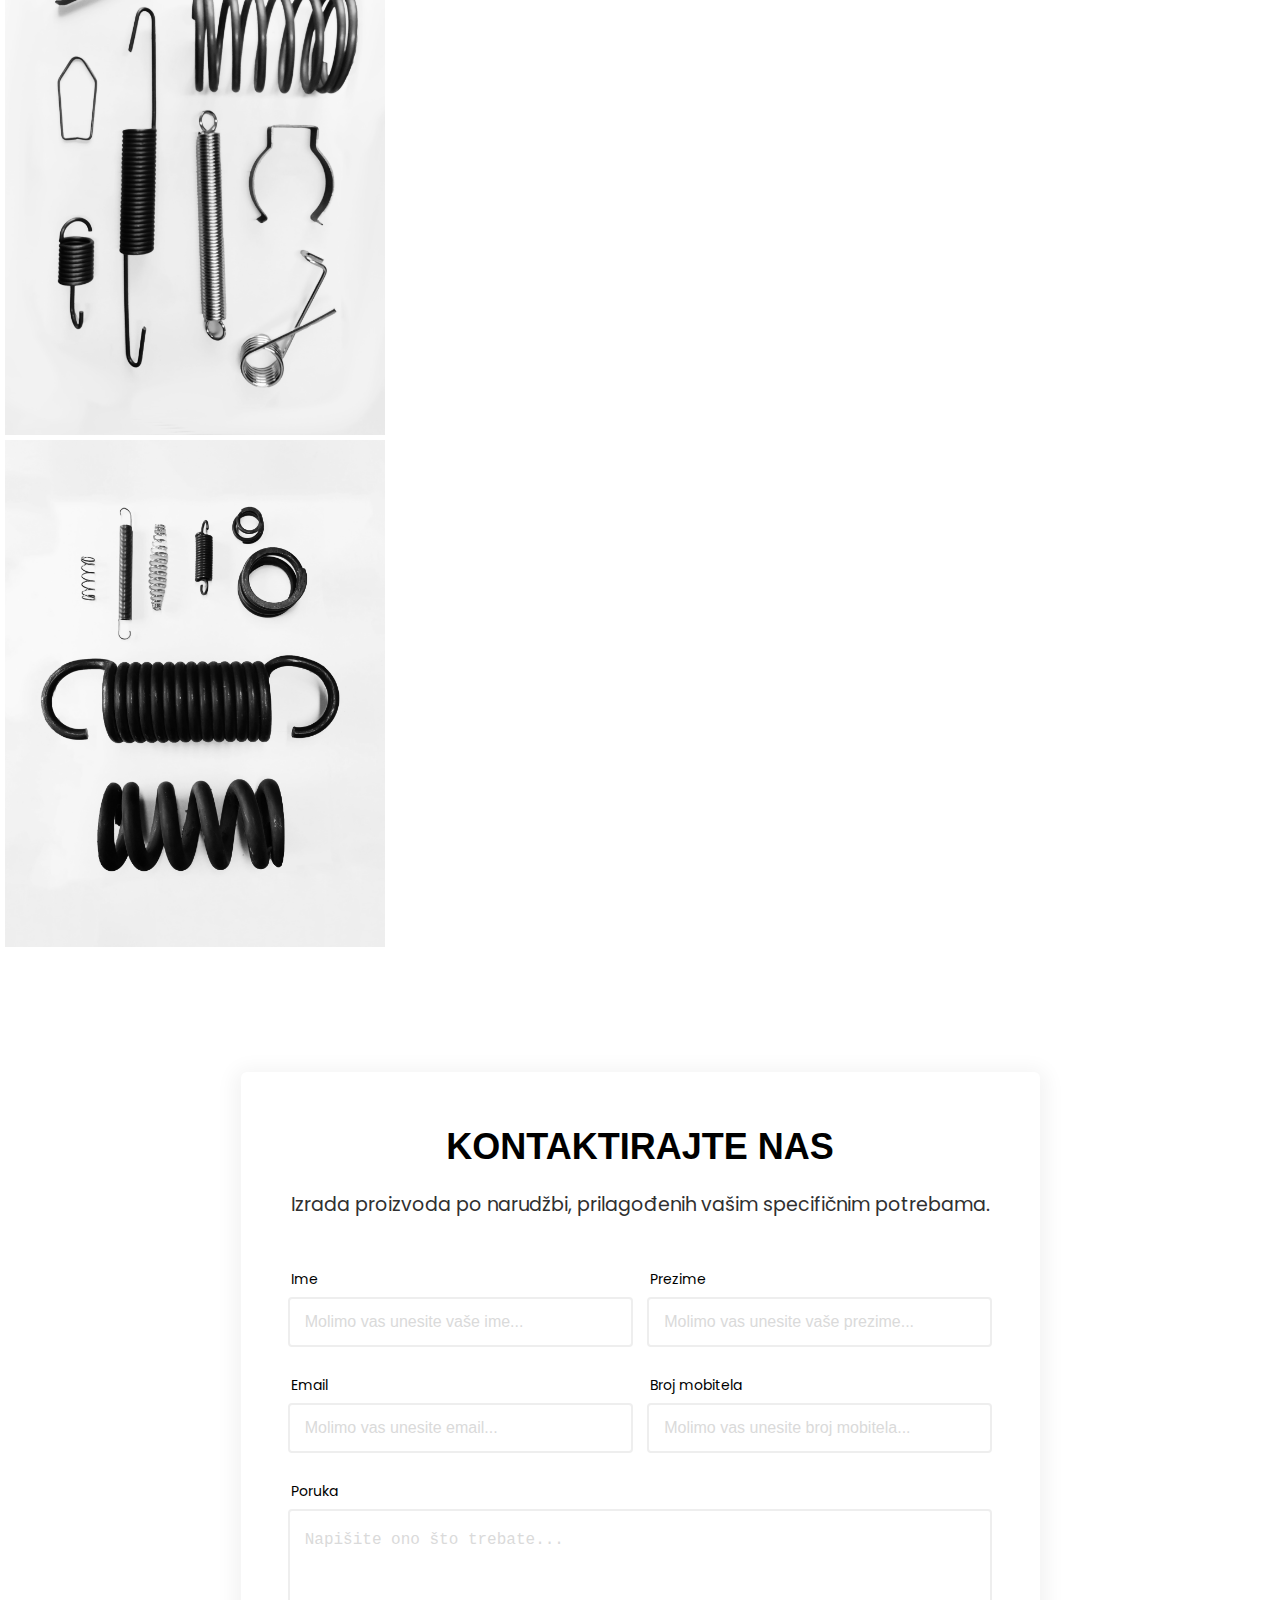
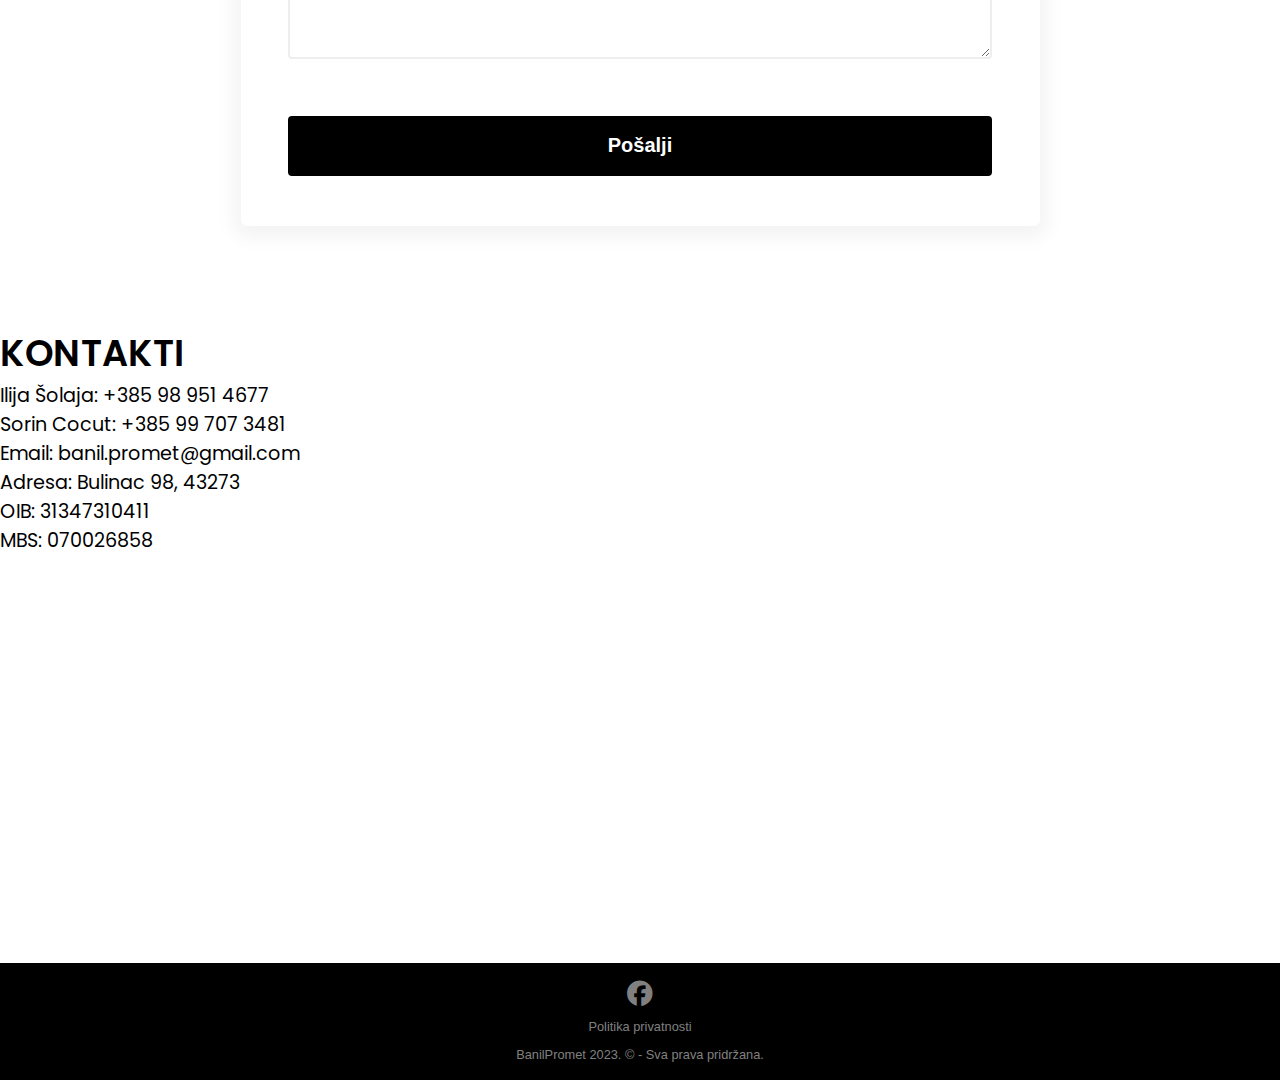
==== commit 702252b9: "Add files via upload" ====
--- a/index.html
+++ b/index.html
@@ -2,14 +2,7 @@
 <html lang="en">
 
 <head>
-  <meta charset="UTF-8">
-  <link rel="shortcut icon" type="x-icon" href="img/logo/logo.png">
-  <meta name="viewport" content="width=device-width, initial-scale=1.0">
-  <meta http-equiv='cache-control' content='no-cache'> 
-  <meta http-equiv='expires' content='0'> 
-  <meta http-equiv='pragma' content='no-cache'>
-  <title>BanilPromet</title>
-    <!-- Google Analytics -->
+      <!-- Google Analytics -->
 <script>
   (function(i,s,o,g,r,a,m){i['GoogleAnalyticsObject']=r;i[r]=i[r]||function(){
   (i[r].q=i[r].q||[]).push(arguments)},i[r].l=1*new Date();a=s.createElement(o),
@@ -20,6 +13,18 @@
   ga('send', 'pageview');
   </script>
   <!-- End Google Analytics -->
+  <meta charset="UTF-8">
+  <link rel="icon" href="img/logo/favicon.ico" type="image/x-icon">
+  
+  <meta name="viewport" content="width=device-width, initial-scale=1.0">
+  <meta
+  name="description"
+  content="Raznolike opruge visoke kvalitete, uključujući cilindrične, konusne i torzijske opruge od lima i žice s promjerom od 0.4 mm do 25 mm. Lisnate i tanjurasti obliki izrađene od trake. Okretne kuke, specijaliziranu opremu za poljoprivredu, kukice za auto navlake.">
+  <meta http-equiv='cache-control' content='no-cache'> 
+  <meta http-equiv='expires' content='0'> 
+  <meta http-equiv='pragma' content='no-cache'>
+  <title>BANIL PROMET d.o.o - proizvodnja opruga</title>
+
   <link rel="stylesheet" href="https://cdn.jsdelivr.net/npm/swiper@9/swiper-bundle.min.css" />
   <link href="https://cdn.jsdelivr.net/npm/bootstrap@5.3.2/dist/css/bootstrap.min.css" rel="stylesheet"
     integrity="sha384-T3c6CoIi6uLrA9TneNEoa7RxnatzjcDSCmG1MXxSR1GAsXEV/Dwwykc2MPK8M2HN" crossorigin="anonymous">
@@ -35,55 +40,6 @@
 </head>
 
 <body>
-  <style>
-    /* customizable snowflake styling */
-    .snowflake {
-      color: #fff;
-      font-size: 1em;
-      font-family: Arial, sans-serif;
-      text-shadow: 0 0 5px #000;
-    }
-     
-    .snowflake,.snowflake .inner{animation-iteration-count:infinite;animation-play-state:running}@keyframes snowflakes-fall{0%{transform:translateY(0)}100%{transform:translateY(110vh)}}@keyframes snowflakes-shake{0%,100%{transform:translateX(0)}50%{transform:translateX(80px)}}.snowflake{position:fixed;top:-10%;z-index:9999;-webkit-user-select:none;user-select:none;cursor:default;animation-name:snowflakes-shake;animation-duration:3s;animation-timing-function:ease-in-out}.snowflake .inner{animation-duration:10s;animation-name:snowflakes-fall;animation-timing-function:linear}.snowflake:nth-of-type(0){left:1%;animation-delay:0s}.snowflake:nth-of-type(0) .inner{animation-delay:0s}.snowflake:first-of-type{left:10%;animation-delay:1s}.snowflake:first-of-type .inner,.snowflake:nth-of-type(8) .inner{animation-delay:1s}.snowflake:nth-of-type(2){left:20%;animation-delay:.5s}.snowflake:nth-of-type(2) .inner,.snowflake:nth-of-type(6) .inner{animation-delay:6s}.snowflake:nth-of-type(3){left:30%;animation-delay:2s}.snowflake:nth-of-type(11) .inner,.snowflake:nth-of-type(3) .inner{animation-delay:4s}.snowflake:nth-of-type(4){left:40%;animation-delay:2s}.snowflake:nth-of-type(10) .inner,.snowflake:nth-of-type(4) .inner{animation-delay:2s}.snowflake:nth-of-type(5){left:50%;animation-delay:3s}.snowflake:nth-of-type(5) .inner{animation-delay:8s}.snowflake:nth-of-type(6){left:60%;animation-delay:2s}.snowflake:nth-of-type(7){left:70%;animation-delay:1s}.snowflake:nth-of-type(7) .inner{animation-delay:2.5s}.snowflake:nth-of-type(8){left:80%;animation-delay:0s}.snowflake:nth-of-type(9){left:90%;animation-delay:1.5s}.snowflake:nth-of-type(9) .inner{animation-delay:3s}.snowflake:nth-of-type(10){left:25%;animation-delay:0s}.snowflake:nth-of-type(11){left:65%;animation-delay:2.5s}
-    </style>
-    <div class="snowflakes" aria-hidden="true">
-      <div class="snowflake">
-        <div class="inner">❅</div>
-      </div>
-      <div class="snowflake">
-        <div class="inner">❅</div>
-      </div>
-      <div class="snowflake">
-        <div class="inner">❅</div>
-      </div>
-      <div class="snowflake">
-        <div class="inner">❅</div>
-      </div>
-      <div class="snowflake">
-        <div class="inner">❅</div>
-      </div>
-      <div class="snowflake">
-        <div class="inner">❅</div>
-      </div>
-      <div class="snowflake">
-        <div class="inner">❅</div>
-      </div>
-      <div class="snowflake">
-        <div class="inner">❅</div>
-      </div>
-      <div class="snowflake">
-        <div class="inner">❅</div>
-      </div>
-      <div class="snowflake">
-        <div class="inner">❅</div>
-      </div>
-      <div class="snowflake">
-        <div class="inner">❅</div>
-      </div>
-      <div class="snowflake">
-        <div class="inner">❅</div>
-      </div>
-    </div>
   <div id="loading">
     <div class="spinner"></div>
   </div>
@@ -278,8 +234,10 @@
           Ilija Šolaja: +385 98 951 4677 <br>
           Sorin Cocut: +385 99 707 3481 <br>
           Email: banil.promet@gmail.com <br>
+          Adresa: Bulinac 98, 43273<br>
           OIB: 31347310411 <br>
           MBS: 070026858
+
         </p>
       </div>
       <div class="col-12 col-lg-6">
